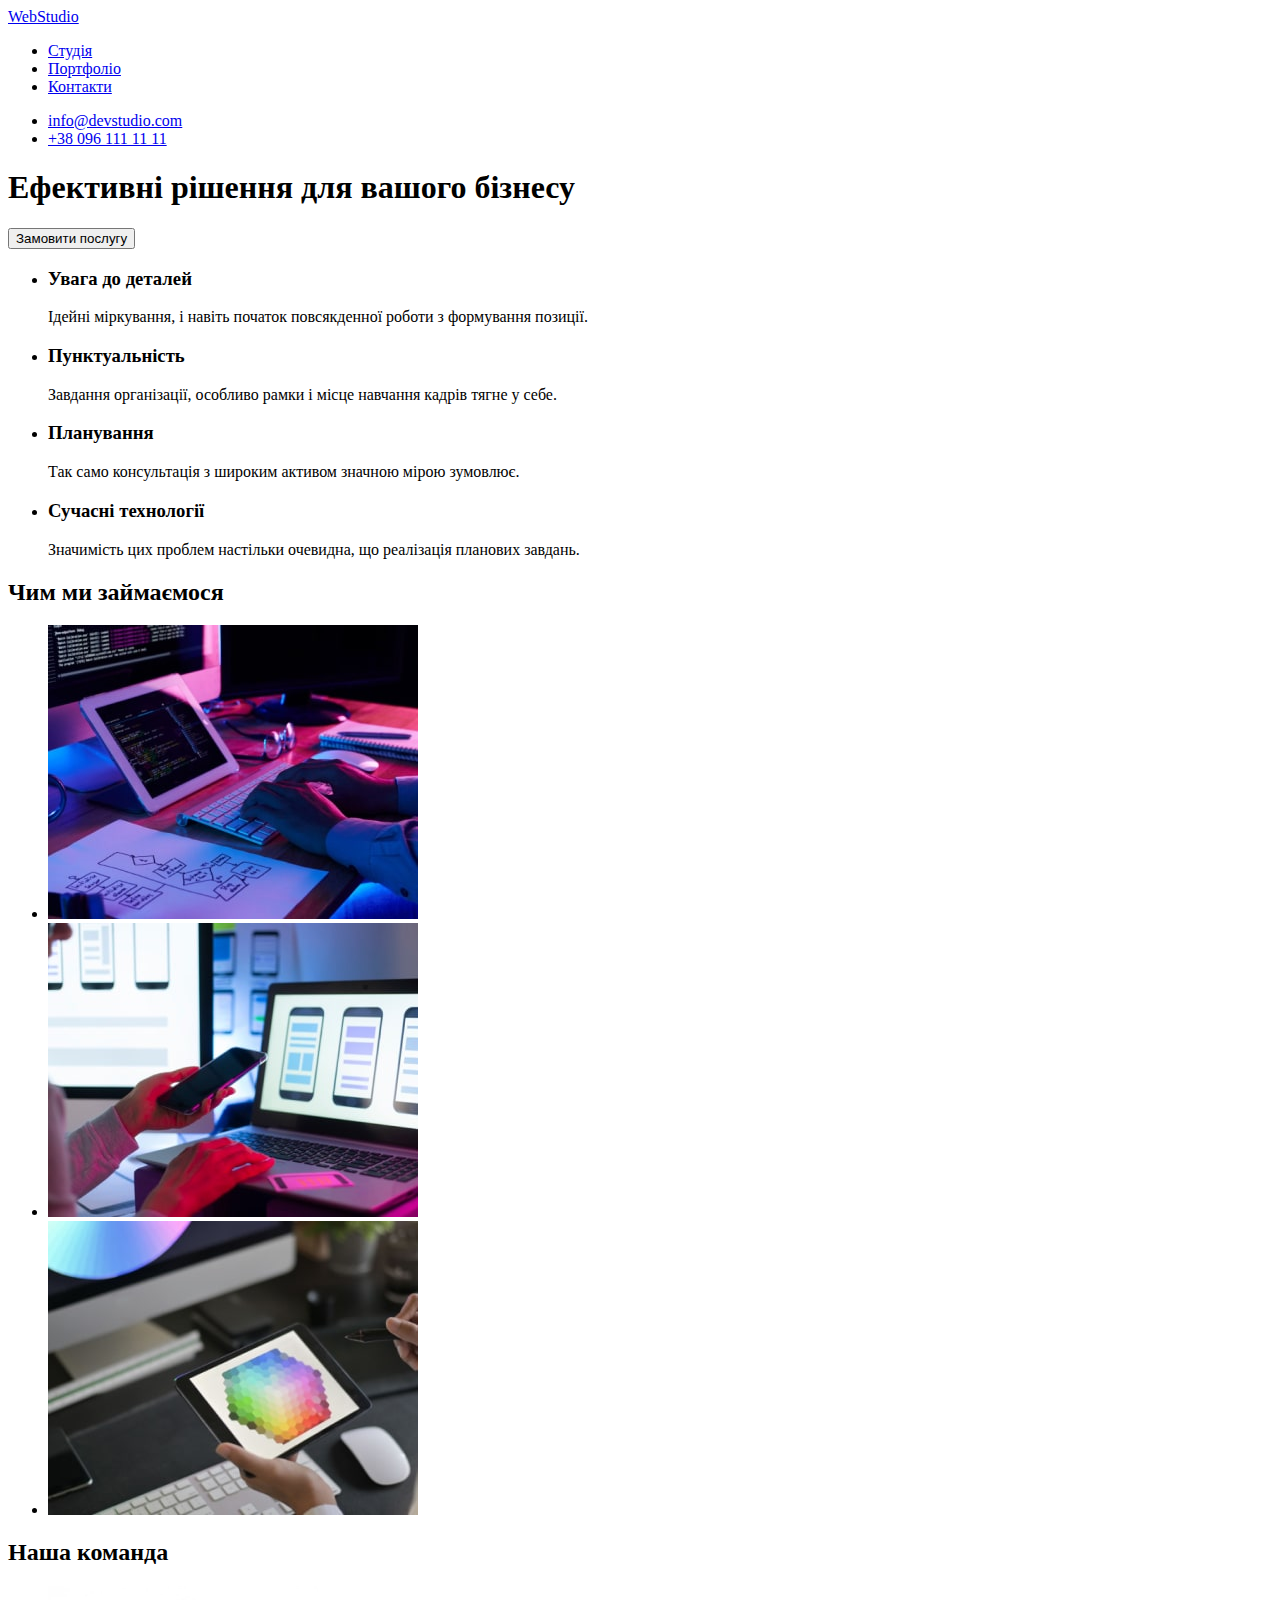
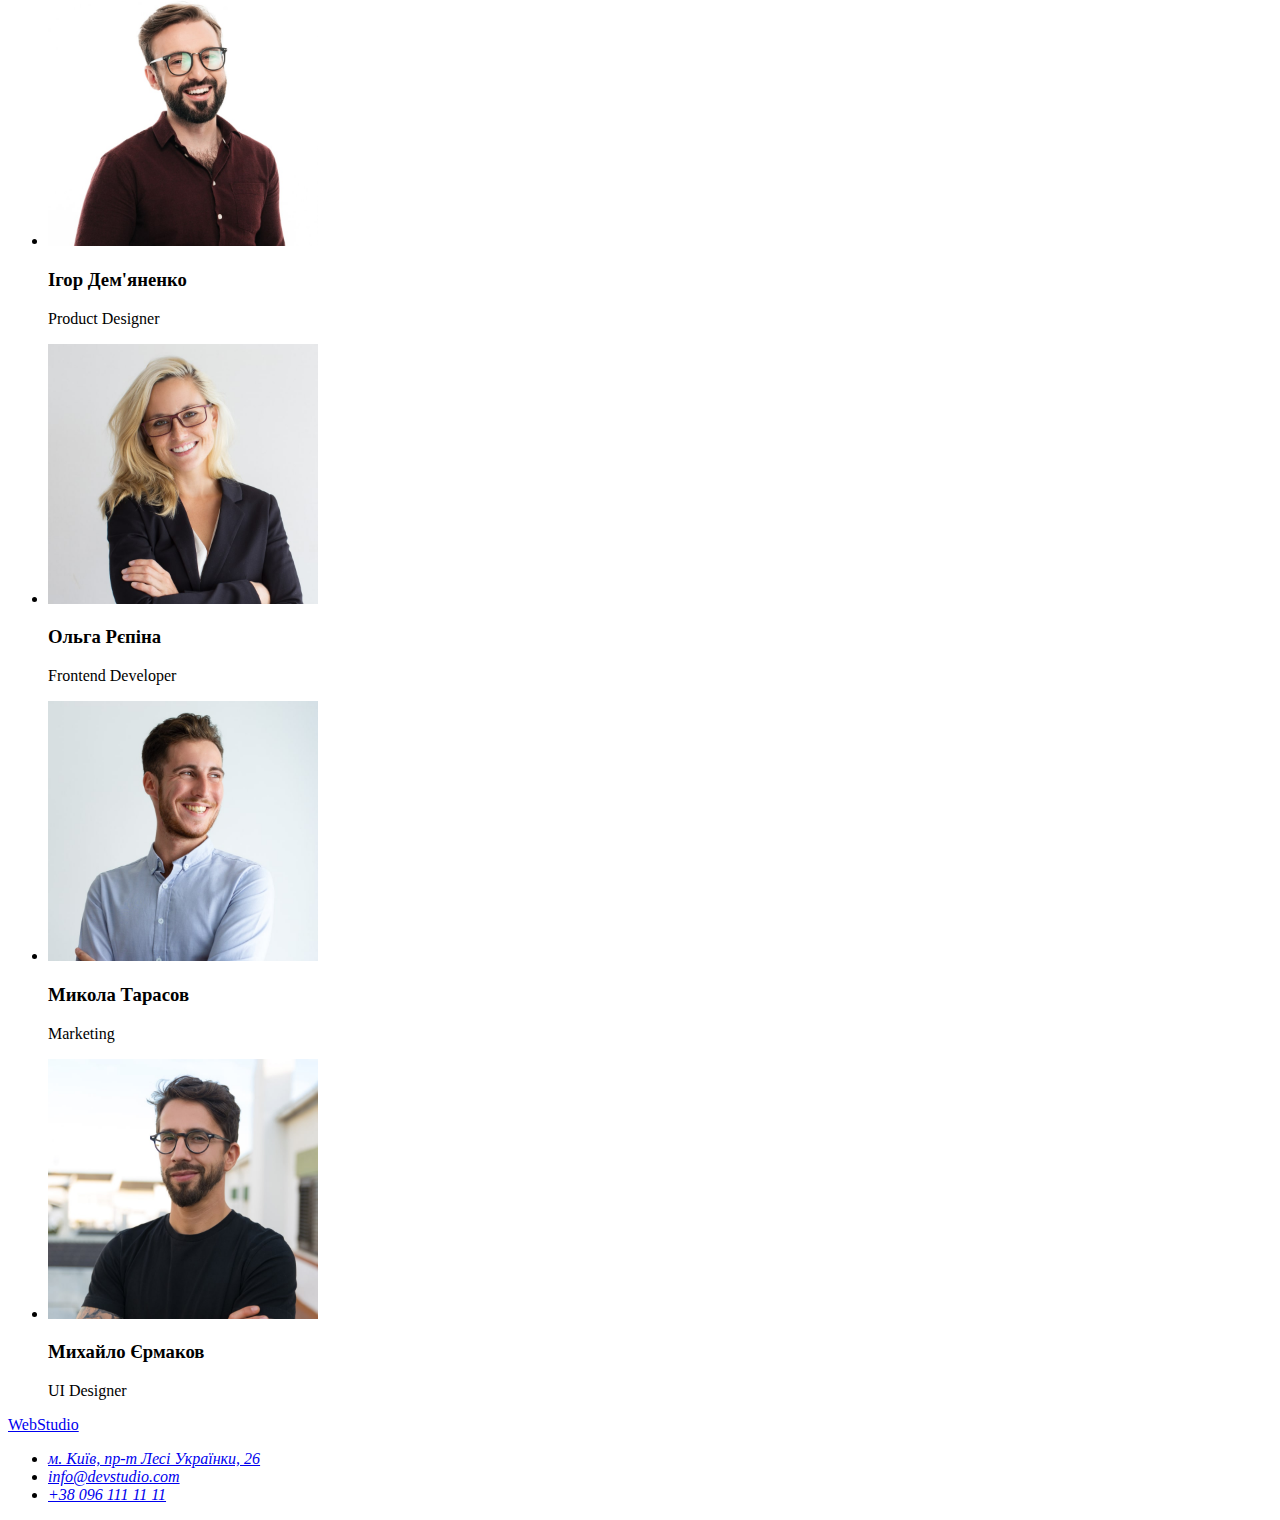
==== index.html @ e7c5059d "copy hmw #1" ====
<!DOCTYPE html>
<html lang="uk">
  <head>
    <meta charset="UTF-8" />
    <meta http-equiv="X-UA-Compatible" content="IE=edge" />
    <meta name="viewport" content="width=device-width, initial-scale=1.0" />
    <title>&#127760;WebStudio</title>
  </head>
  <body>
    <header>
      <nav>
        <a href="./index.html">WebStudio</a>
        <ul>
          <li><a href="./index.html">Студія</a></li>
          <li><a href="#">Портфоліо</a></li>
          <li><a href="#">Контакти</a></li>
        </ul>
      </nav>
      <ul>
        <li>
          <a href="malito:info@devstudio.com">info@devstudio.com</a>
        </li>
        <li>
          <a href="tel:+380961111111">+38 096 111 11 11</a>
        </li>
      </ul>
    </header>
    <main>
      <section>
        <h1>Ефективні рішення для вашого бізнесу</h1>
        <button type="button">Замовити послугу</button>
      </section>
      <section>
        <h2 hidden>Переваги</h2>
        <ul>
          <li>
            <h3>Увага до деталей</h3>
            <p>
              Ідейні міркування, і навіть початок повсякденної роботи з
              формування позиції.
            </p>
          </li>
          <li>
            <h3>Пунктуальність</h3>
            <p>
              Завдання організації, особливо рамки і місце навчання кадрів тягне
              у себе.
            </p>
          </li>
          <li>
            <h3>Планування</h3>
            <p>
              Так само консультація з широким активом значною мірою зумовлює.
            </p>
          </li>
          <li>
            <h3>Сучасні технології</h3>
            <p>
              Значимість цих проблем настільки очевидна, що реалізація планових
              завдань.
            </p>
          </li>
        </ul>
      </section>
      <section>
        <h2>Чим ми займаємося</h2>
        <ul>
          <li>
            <img
              src="./images/web-about-1-min.jpg"
              alt="програмує"
              width="370"
              height="294"
            />
          </li>
          <li>
            <img
              src="./images/web-about-2-min.jpg"
              alt="мобільний додаток"
              width="370"
              height="294"
            />
          </li>
          <li>
            <img
              src="./images/web-about-3-min.jpg"
              alt="графіка"
              width="370"
              height="294"
            />
          </li>
        </ul>
      </section>
      <section>
        <h2>Наша команда</h2>
        <ul>
          <li>
            <img
              src="./images/developer-1-min.jpg"
              alt="продукт дизайнер"
              width="270"
              height="260"
            />
            <h3>Ігор Дем'яненко</h3>
            <p lang="en">Product Designer</p>
          </li>
          <li>
            <img
              src="./images/developer-2-min.jpg"
              alt="фронтенд розробник"
              width="270"
              height="260"
            />
            <h3>Ольга Рєпіна</h3>
            <p lang="en">Frontend Developer</p>
          </li>
          <li>
            <img
              src="./images/developer-3-min.jpg"
              alt="маркетолог"
              width="270"
              height="260"
            />
            <h3>Микола Тарасов</h3>
            <p lang="en">Marketing</p>
          </li>
          <li>
            <img
              src="./images/developer-4-min.jpg"
              alt="веб дизайнер"
              width="270"
              height="260"
            />
            <h3>Михайло Єрмаков</h3>
            <p lang="en">UI Designer</p>
          </li>
        </ul>
      </section>
    </main>
    <footer>
      <a href="./index.html">WebStudio</a>
      <address>
        <ul>
          <li>
            <a
              href="https://goo.gl/maps/1rtwzUmeMSf6ApTMA"
              target="_blank"
              rel="noopener noreferre nofollow"
              >м. Київ, пр-т Лесі Українки, 26</a
            >
          </li>
          <li>
            <a href="malito:info@devstudio.com">info@devstudio.com</a>
          </li>
          <li>
            <a href="tel:+380961111111">+38 096 111 11 11</a>
          </li>
        </ul>
      </address>
    </footer>
  </body>
</html>
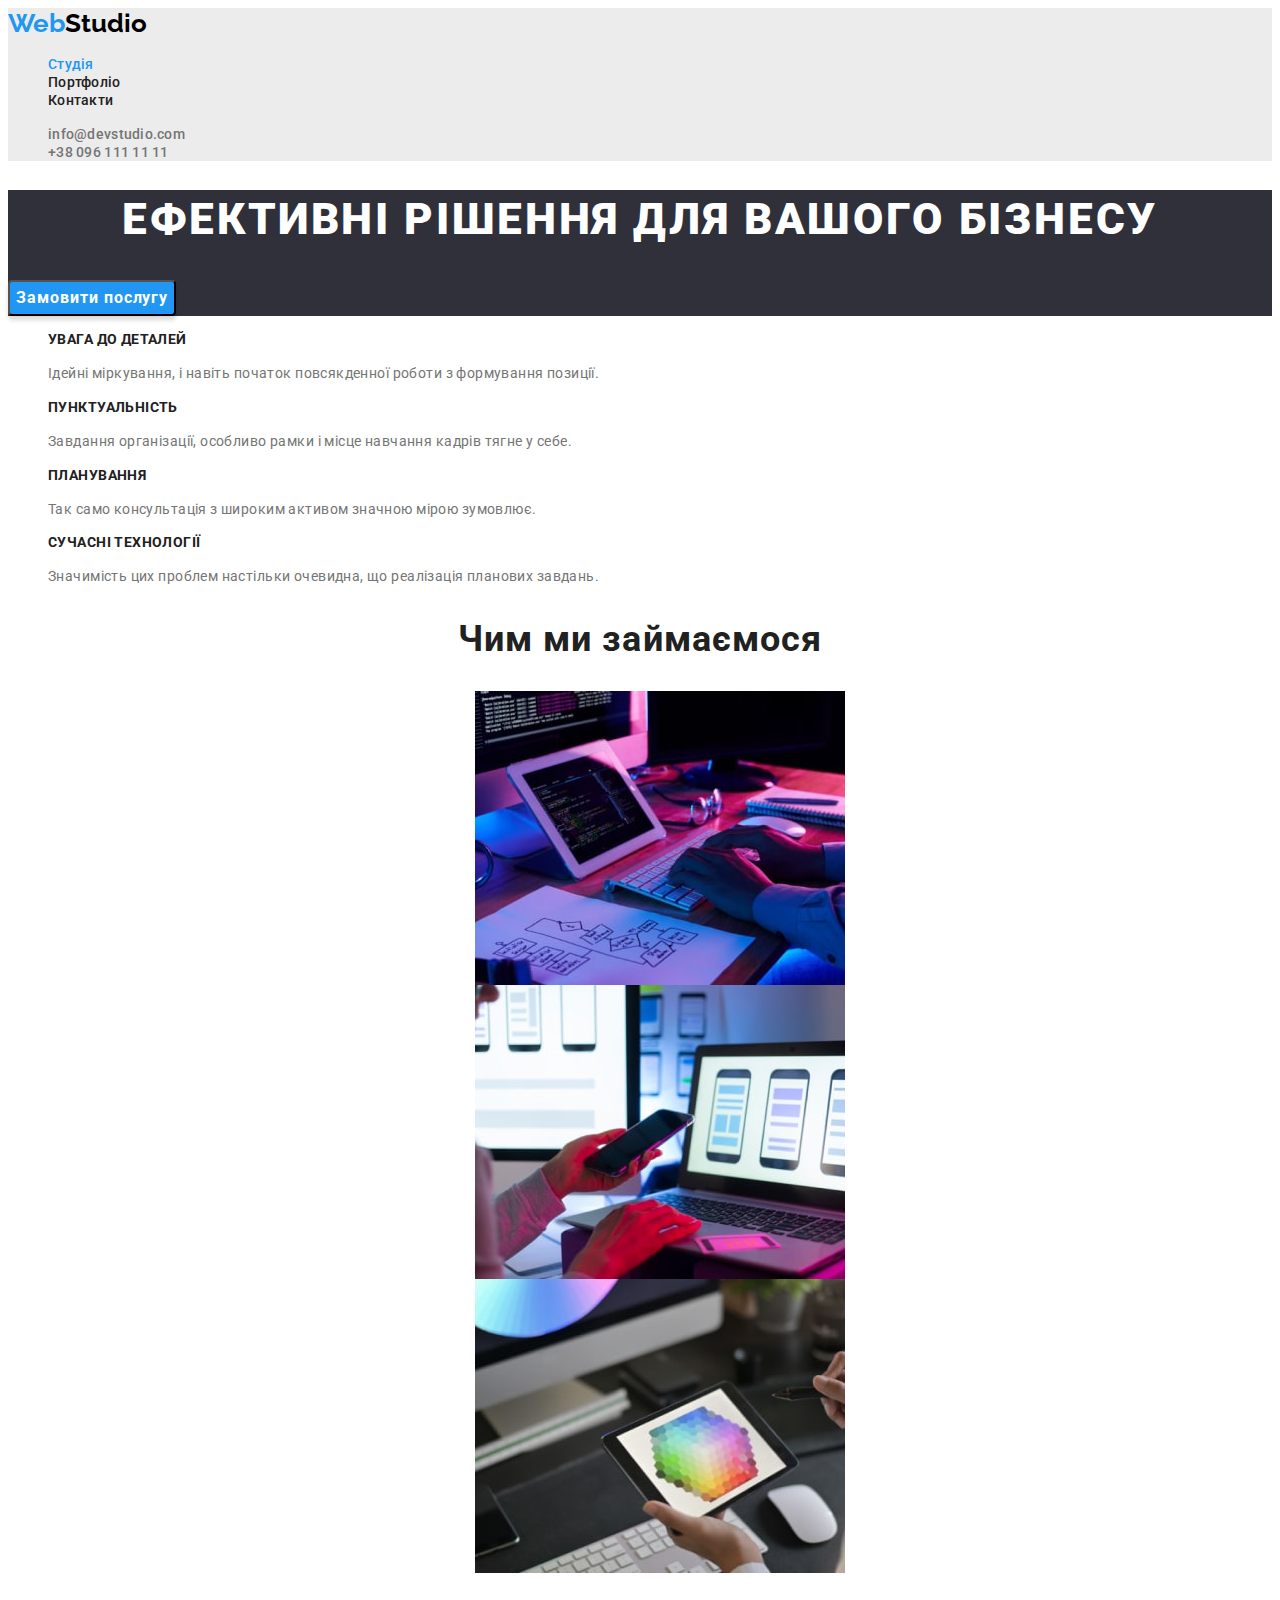
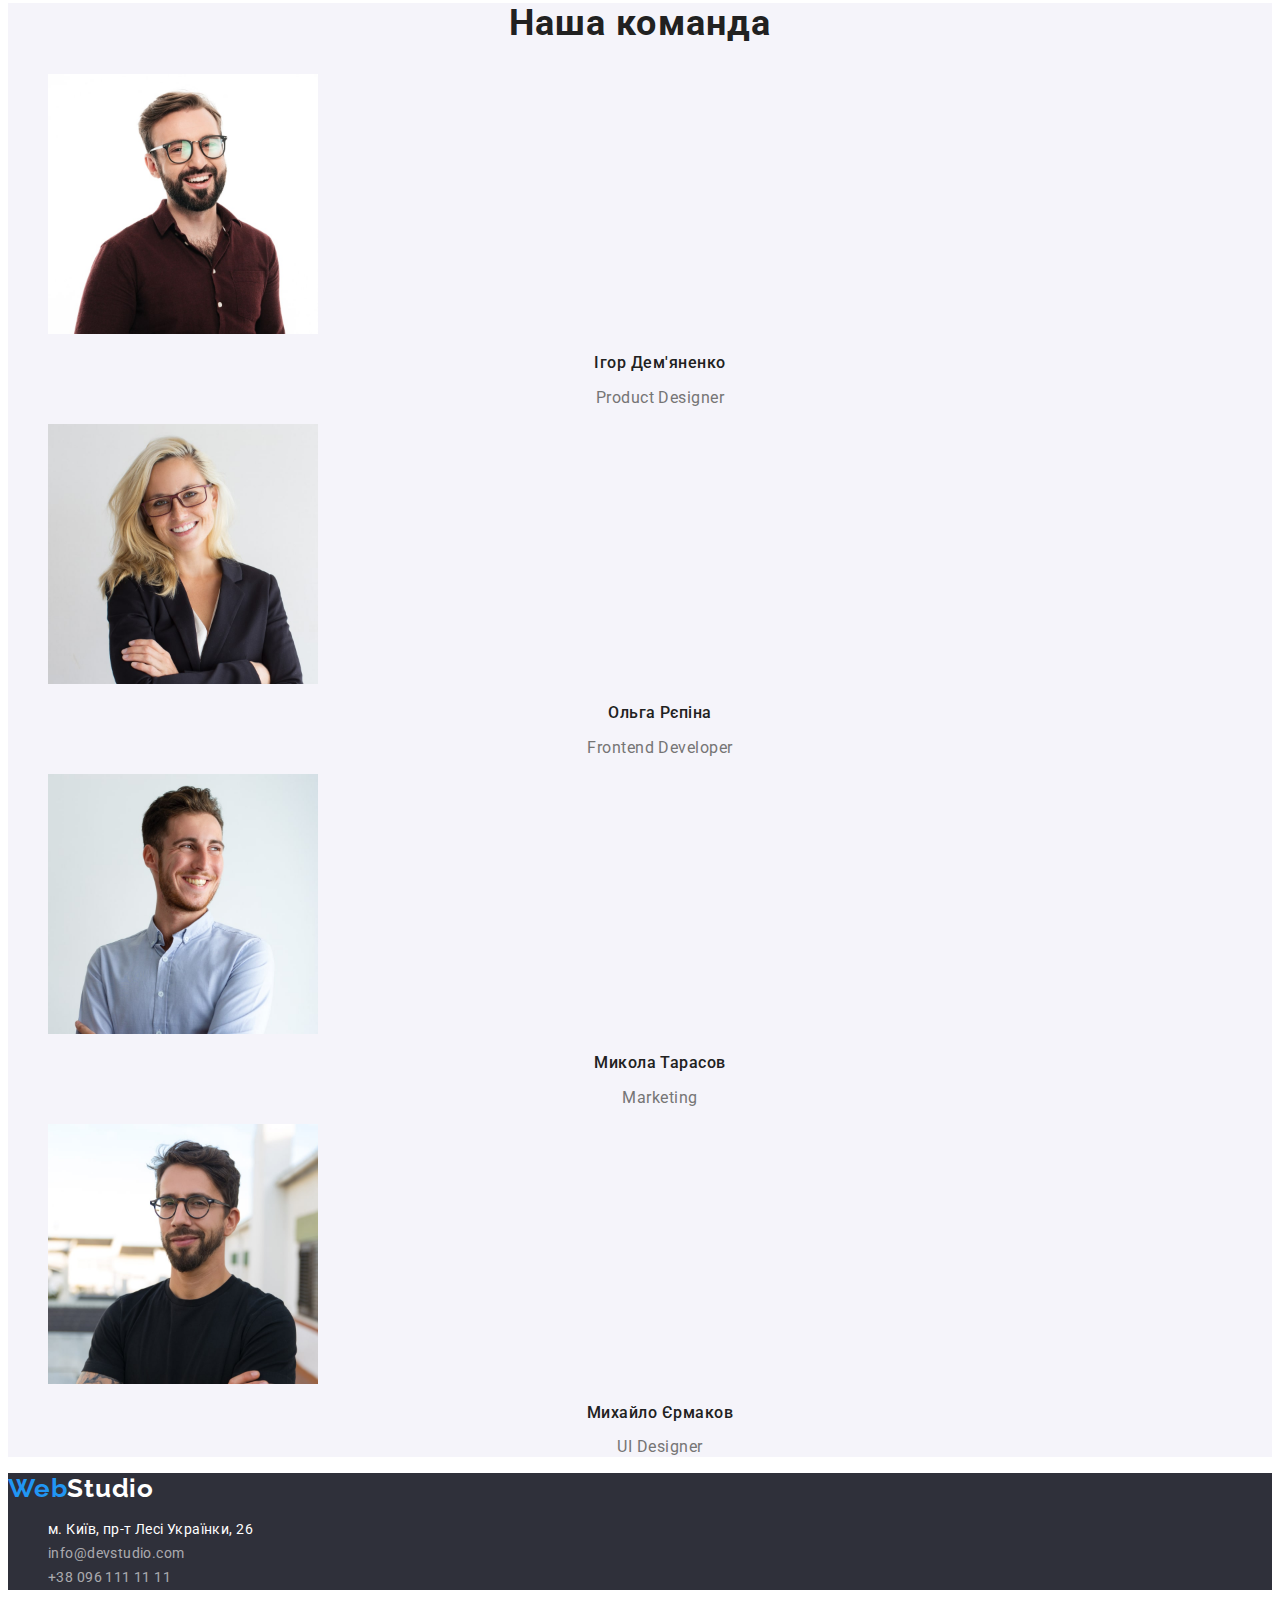
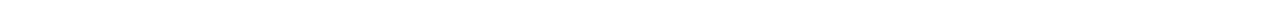
==== commit 85b23bae: "add css + portfolio" ====
--- a/index.html
+++ b/index.html
@@ -5,68 +5,90 @@
     <meta http-equiv="X-UA-Compatible" content="IE=edge" />
     <meta name="viewport" content="width=device-width, initial-scale=1.0" />
     <title>&#127760;WebStudio</title>
+    <link rel="preconnect" href="https://fonts.googleapis.com" />
+    <link rel="preconnect" href="https://fonts.gstatic.com" crossorigin />
+    <link
+      href="https://fonts.googleapis.com/css2?family=Raleway:wght@700&family=Roboto:wght@400;500;700;900&display=swap"
+      rel="stylesheet"
+    />
+    <link rel="stylesheet" href="./css/styles.css" />
+    <!-- Шапка сайту -->
   </head>
-  <body>
-    <header>
-      <nav>
-        <a href="./index.html">WebStudio</a>
-        <ul>
-          <li><a href="./index.html">Студія</a></li>
-          <li><a href="#">Портфоліо</a></li>
-          <li><a href="#">Контакти</a></li>
+  <body class="site-body">
+    <header class="header">
+      <nav class="header-navigation">
+        <a href="./index.html" class="logo link">
+          <span class="logo-style">Web</span>Studio</a
+        >
+        <ul class="header-list list">
+          <li>
+            <a href="./index.html" class="header-item link current">Студія</a>
+          </li>
+          <li>
+            <a href="/portfolio.html" class="header-item link">Портфоліо</a>
+          </li>
+          <li><a href="#" class="header-item link">Контакти</a></li>
         </ul>
       </nav>
-      <ul>
+      <ul class="header-link list">
         <li>
-          <a href="malito:info@devstudio.com">info@devstudio.com</a>
+          <a href="malito:info@devstudio.com" class="header-contacts link"
+            >info@devstudio.com</a
+          >
         </li>
         <li>
-          <a href="tel:+380961111111">+38 096 111 11 11</a>
+          <a href="tel:+380961111111" class="header-contacts link"
+            >+38 096 111 11 11</a
+          >
         </li>
       </ul>
     </header>
     <main>
-      <section>
-        <h1>Ефективні рішення для вашого бізнесу</h1>
-        <button type="button">Замовити послугу</button>
+      <!-- Герой -->
+      <section class="hero">
+        <h1 class="hero-title">Ефективні рішення для вашого бізнесу</h1>
+        <button type="button" class="hero-btn">Замовити послугу</button>
       </section>
-      <section>
+      <!-- Переваги -->
+      <section class="advantages">
         <h2 hidden>Переваги</h2>
-        <ul>
+        <ul class="advantages-list list">
           <li>
-            <h3>Увага до деталей</h3>
-            <p>
+            <h3 class="advantages-item">Увага до деталей</h3>
+            <p class="advantages-text">
               Ідейні міркування, і навіть початок повсякденної роботи з
               формування позиції.
             </p>
           </li>
           <li>
-            <h3>Пунктуальність</h3>
-            <p>
+            <h3 class="advantages-item">Пунктуальність</h3>
+            <p class="advantages-text">
               Завдання організації, особливо рамки і місце навчання кадрів тягне
               у себе.
             </p>
           </li>
           <li>
-            <h3>Планування</h3>
-            <p>
+            <h3 class="advantages-item">Планування</h3>
+            <p class="advantages-text">
               Так само консультація з широким активом значною мірою зумовлює.
             </p>
           </li>
           <li>
-            <h3>Сучасні технології</h3>
-            <p>
+            <h3 class="advantages-item">Сучасні технології</h3>
+            <p class="advantages-text">
               Значимість цих проблем настільки очевидна, що реалізація планових
               завдань.
             </p>
           </li>
         </ul>
       </section>
-      <section>
-        <h2>Чим ми займаємося</h2>
-        <ul>
+      <!-- Чим ми займаємося -->
+      <section class="projects">
+        <h2 class="projects-title">Чим ми займаємося</h2>
+        <ul class="projects-list list">
           <li>
             <img
+              class="projects-picture"
               src="./images/web-about-1-min.jpg"
               alt="програмує"
               width="370"
@@ -75,6 +97,7 @@
           </li>
           <li>
             <img
+              class="projects-picture"
               src="./images/web-about-2-min.jpg"
               alt="мобільний додаток"
               width="370"
@@ -83,6 +106,7 @@
           </li>
           <li>
             <img
+              class="projects-picture"
               src="./images/web-about-3-min.jpg"
               alt="графіка"
               width="370"
@@ -91,69 +115,82 @@
           </li>
         </ul>
       </section>
-      <section>
-        <h2>Наша команда</h2>
-        <ul>
+      <!-- Наша команда -->
+      <section class="command">
+        <h2 class="command-title">Наша команда</h2>
+        <ul class="command-list list">
           <li>
             <img
+              class="command-picture"
               src="./images/developer-1-min.jpg"
               alt="продукт дизайнер"
               width="270"
               height="260"
             />
-            <h3>Ігор Дем'яненко</h3>
-            <p lang="en">Product Designer</p>
+            <h3 class="command-people">Ігор Дем'яненко</h3>
+            <p lang="en" class="command-position">Product Designer</p>
           </li>
           <li>
             <img
+              class="command-picture"
               src="./images/developer-2-min.jpg"
               alt="фронтенд розробник"
               width="270"
               height="260"
             />
-            <h3>Ольга Рєпіна</h3>
-            <p lang="en">Frontend Developer</p>
+            <h3 class="command-people">Ольга Рєпіна</h3>
+            <p lang="en" class="command-position">Frontend Developer</p>
           </li>
           <li>
             <img
+              class="command-picture"
               src="./images/developer-3-min.jpg"
               alt="маркетолог"
               width="270"
               height="260"
             />
-            <h3>Микола Тарасов</h3>
-            <p lang="en">Marketing</p>
+            <h3 class="command-people">Микола Тарасов</h3>
+            <p lang="en" class="command-position">Marketing</p>
           </li>
           <li>
             <img
+              class="command-picture"
               src="./images/developer-4-min.jpg"
               alt="веб дизайнер"
               width="270"
               height="260"
             />
-            <h3>Михайло Єрмаков</h3>
-            <p lang="en">UI Designer</p>
+            <h3 class="command-people">Михайло Єрмаков</h3>
+            <p lang="en" class="command-position">UI Designer</p>
           </li>
         </ul>
       </section>
     </main>
-    <footer>
-      <a href="./index.html">WebStudio</a>
-      <address>
-        <ul>
+    <!-- Підвал сайту -->
+    <footer class="basement">
+      <a href="./index.html" class="basement-logo link">
+        <span class="logo-style">Web</span>Studio</a
+      >
+      <address class="basement-link">
+        <ul class="basement-list list">
           <li>
             <a
               href="https://goo.gl/maps/1rtwzUmeMSf6ApTMA"
+              class="link-google link"
               target="_blank"
               rel="noopener noreferre nofollow"
               >м. Київ, пр-т Лесі Українки, 26</a
             >
           </li>
           <li>
-            <a href="malito:info@devstudio.com">info@devstudio.com</a>
+            <a href="malito:info@devstudio.com" class="basement-malito link"
+              >info@devstudio.com</a
+            >
           </li>
           <li>
-            <a href="tel:+380961111111">+38 096 111 11 11</a>
+            <a href="tel:+380961111111" class="basement-tel link"
+              >+38 096 111 11 11</a
+            >
           </li>
         </ul>
       </address>
--- a/css/styles.css
+++ b/css/styles.css
@@ -0,0 +1,227 @@
+body {
+  font-family: "Roboto" sans-serif;
+}
+
+/* Шапка сайту */
+
+.list {
+  list-style: none;
+}
+
+.link {
+  text-decoration: none;
+}
+
+.header {
+  background-color: #ececec;
+}
+
+.header {
+  background-color: #ececec;
+}
+
+.logo {
+  font-family: "Raleway";
+  font-weight: 700;
+  font-size: 26px;
+  line-height: 1.19;
+  color: #000000;
+}
+
+.logo-style {
+  color: #2196f3;
+}
+
+.header-item {
+  font-family: "Roboto";
+  font-weight: 500;
+  font-size: 14px;
+  line-height: 1.14;
+  letter-spacing: 0.02em;
+  color: #212121;
+}
+
+.header-list .header-item:hover {
+  color: #2196f3;
+}
+
+.header-list .header-item:focus {
+  color: #2196f3;
+}
+
+.header-list .header-item.current {
+  color: #2196f3;
+}
+
+.header-contacts {
+  font-family: "Roboto";
+  font-weight: 500;
+  font-size: 14px;
+  line-height: 1.14;
+  letter-spacing: 0.02em;
+  color: #757575;
+}
+
+.header-link .header-contacts:hover {
+  color: #2196f3;
+}
+
+.header-link .header-contacts:focus {
+  color: #2196f3;
+}
+
+/* Герой */
+
+.hero {
+  background-color: #2f303a;
+}
+.hero-title {
+  font-family: "Roboto";
+  font-weight: 900;
+  font-size: 44px;
+  line-height: 1.36;
+  text-align: center;
+  letter-spacing: 0.06em;
+  text-transform: uppercase;
+  color: #ffffff;
+}
+.hero-btn {
+  background: #2196f3;
+  box-shadow: 0px 4px 4px rgba(0, 0, 0, 0.15);
+  border-radius: 4px;
+  font-family: "Roboto";
+  font-weight: 700;
+  font-size: 16px;
+  line-height: 1.88;
+  display: flex;
+  align-items: center;
+  text-align: center;
+  letter-spacing: 0.06em;
+  color: #ffffff;
+}
+
+/* Переваги */
+
+.advantages-item {
+  font-family: "Roboto";
+  font-weight: 700;
+  font-size: 14px;
+  line-height: 1.14;
+  letter-spacing: 0.03em;
+  text-transform: uppercase;
+  color: #212121;
+}
+.advantages-text {
+  font-family: "Roboto";
+  font-weight: 400;
+  font-size: 14px;
+  line-height: 1.71;
+  /* or 171% */
+  letter-spacing: 0.03em;
+  color: #757575;
+}
+
+/* Чим займається компанія */
+
+.projects-title {
+  font-family: "Roboto";
+  font-weight: 700;
+  font-size: 36px;
+  line-height: 1.16;
+  text-align: center;
+  letter-spacing: 0.03em;
+  color: #212121;
+}
+
+/* Наша команда */
+
+.command {
+  background-color: #f5f4fa;
+}
+
+.command-title {
+  font-family: "Roboto";
+  font-weight: 700;
+  font-size: 36px;
+  line-height: 1.16;
+  text-align: center;
+  letter-spacing: 0.03em;
+  color: #212121;
+}
+
+.command-people {
+  font-family: "Roboto";
+  font-weight: 500;
+  font-size: 16px;
+  line-height: 1.18;
+  text-align: center;
+  letter-spacing: 0.03em;
+  color: #212121;
+}
+
+.command-position {
+  font-family: "Roboto";
+  font-weight: 400;
+  font-size: 16px;
+  line-height: 1.18;
+  text-align: center;
+  letter-spacing: 0.03em;
+  color: #757575;
+}
+
+/* Підвал */
+.basement {
+  background-color: #2f303a;
+}
+
+.basement-logo {
+  font-family: "Raleway";
+  font-weight: 700;
+  font-size: 26px;
+  line-height: 1.19;
+  letter-spacing: 0.03em;
+  color: #ffffff;
+}
+
+.basement-list {
+  font-family: "Roboto";
+  font-style: normal;
+  font-weight: 400;
+  font-size: 14px;
+  line-height: 1.71;
+  letter-spacing: 0.03em;
+}
+
+.link-google {
+  color: #ffffff;
+}
+
+.basement-malito,
+.basement-tel {
+  color: rgba(255, 255, 255, 0.6);
+}
+
+/* Portfolio.html */
+
+.visually-hidden {
+  position: absolute;
+  white-space: nowrap;
+  width: 1px;
+  height: 1px;
+  overflow: hidden;
+  border: 0;
+  padding: 0;
+  clip: rect(0 0 0 0);
+  clip-path: inset(50%);
+  margin: -1px;
+}
+
+.projects-list {
+  font-family: "Roboto";
+  font-weight: 500;
+  font-size: 16px;
+  line-height: 1.62px;
+  text-align: center;
+  letter-spacing: 0.03em;
+  color: #212121;
+}
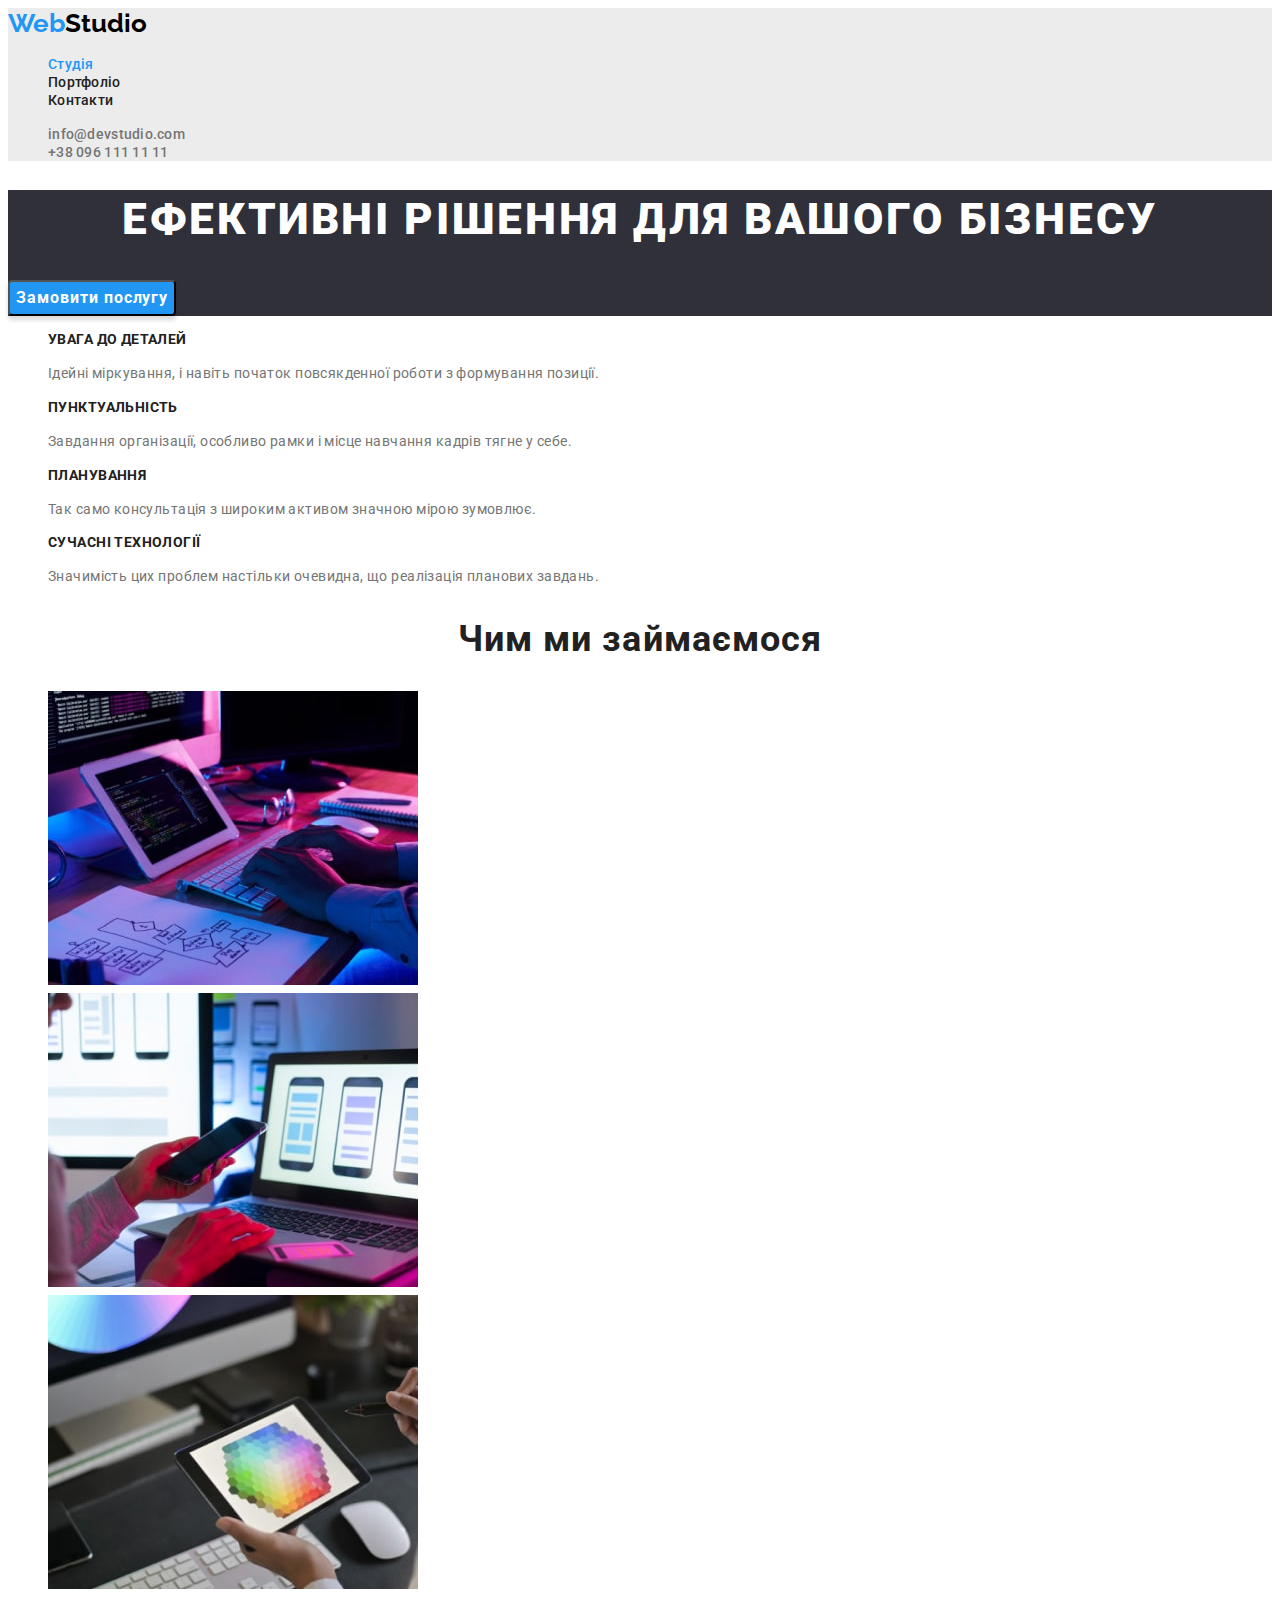
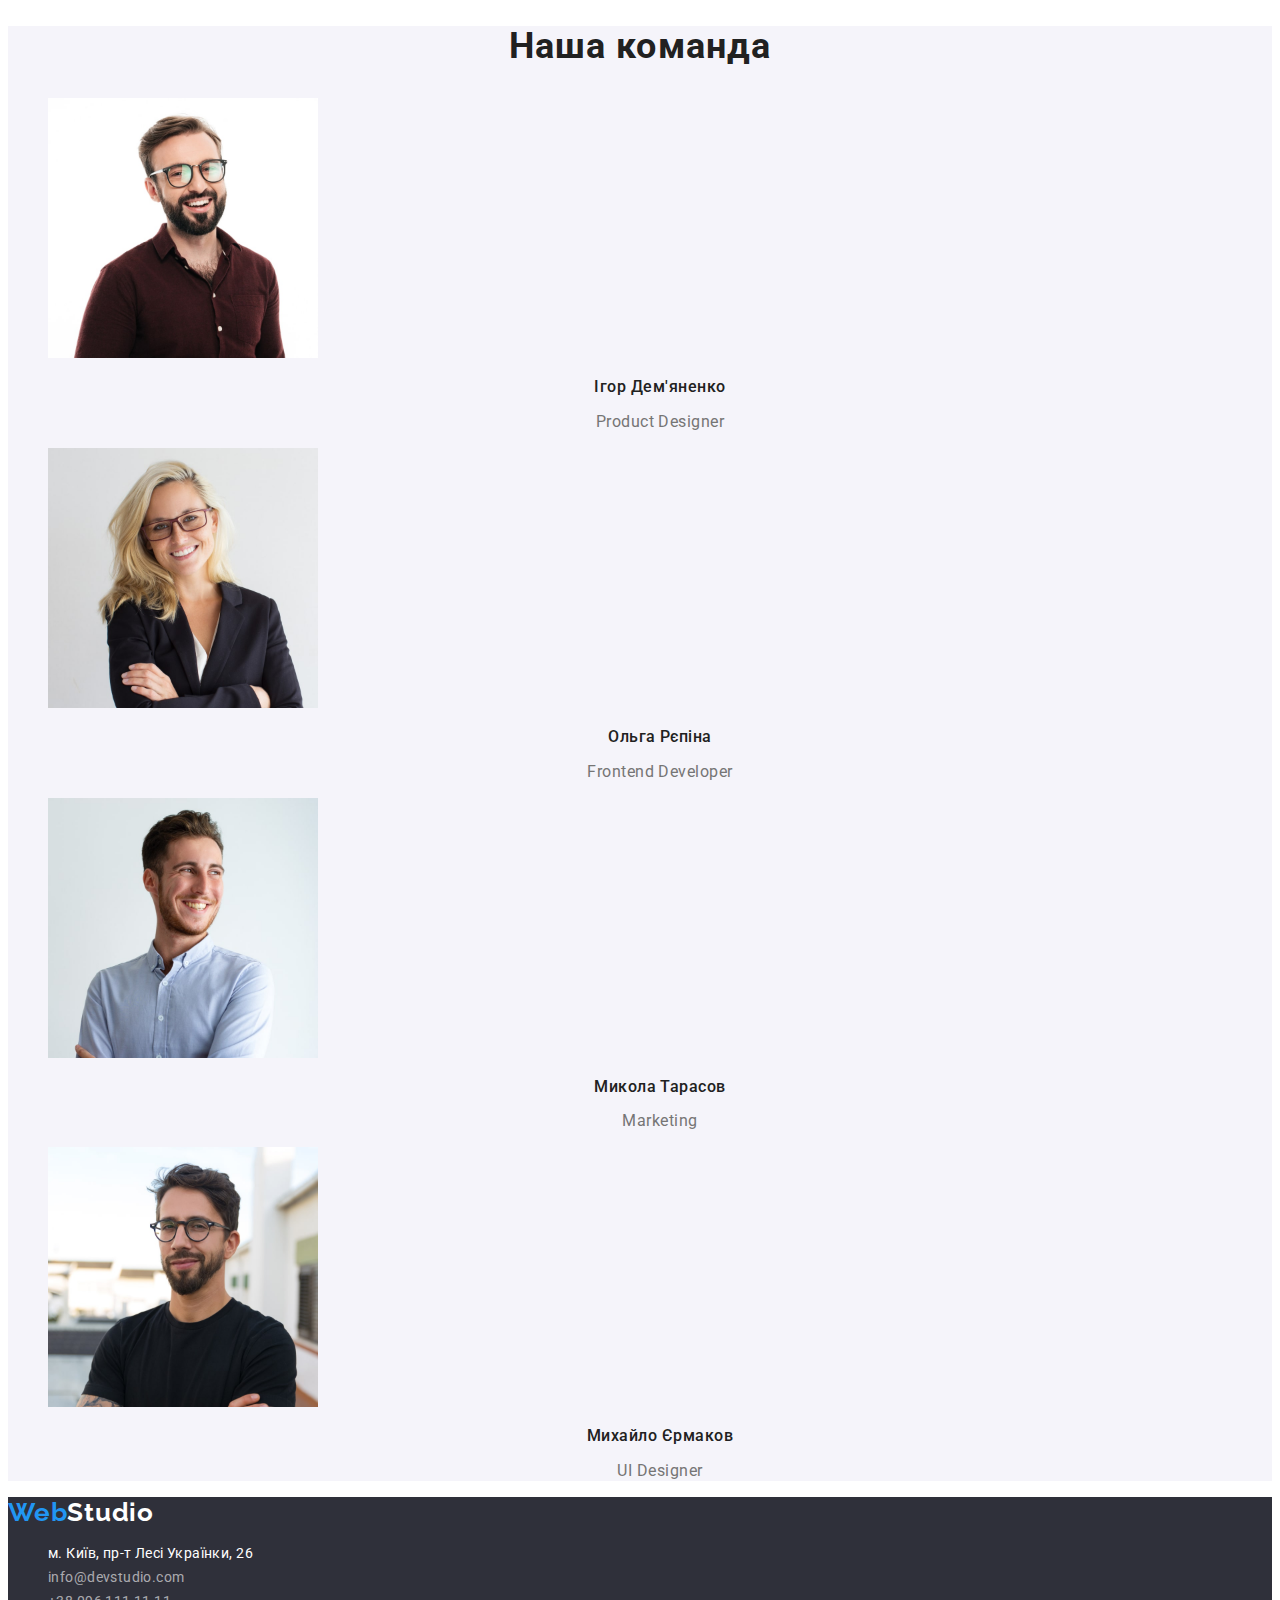
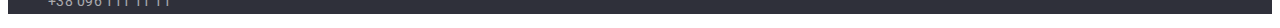
==== commit 76af5849: "add portfolio" ====
--- a/index.html
+++ b/index.html
@@ -25,7 +25,7 @@
             <a href="./index.html" class="header-item link current">Студія</a>
           </li>
           <li>
-            <a href="/portfolio.html" class="header-item link">Портфоліо</a>
+            <a href="./portfolio.html" class="header-item link">Портфоліо</a>
           </li>
           <li><a href="#" class="header-item link">Контакти</a></li>
         </ul>
--- a/css/styles.css
+++ b/css/styles.css
@@ -220,8 +220,38 @@
   font-family: "Roboto";
   font-weight: 500;
   font-size: 16px;
-  line-height: 1.62px;
-  text-align: center;
-  letter-spacing: 0.03em;
-  color: #212121;
-}
+  line-height: 1.62;
+  letter-spacing: 0.03em;
+  color: #212121;
+}
+.btn-projects {
+  background-color: #f5f4fa;
+}
+
+.btn-projects:hover {
+  background-color: #2196f3;
+  color: #ffffff;
+}
+
+.team-title {
+  font-family: "Roboto";
+  font-weight: 700;
+  font-size: 18px;
+  line-height: 2;
+  letter-spacing: 0.06em;
+  color: #212121;
+}
+
+.team-image {
+  background-color: #ffffff;
+}
+
+.team-category {
+  font-family: "Roboto";
+  font-style: normal;
+  font-weight: 400;
+  font-size: 16px;
+  line-height: 1.88px;
+  letter-spacing: 0.03em;
+  color: #757575;
+}
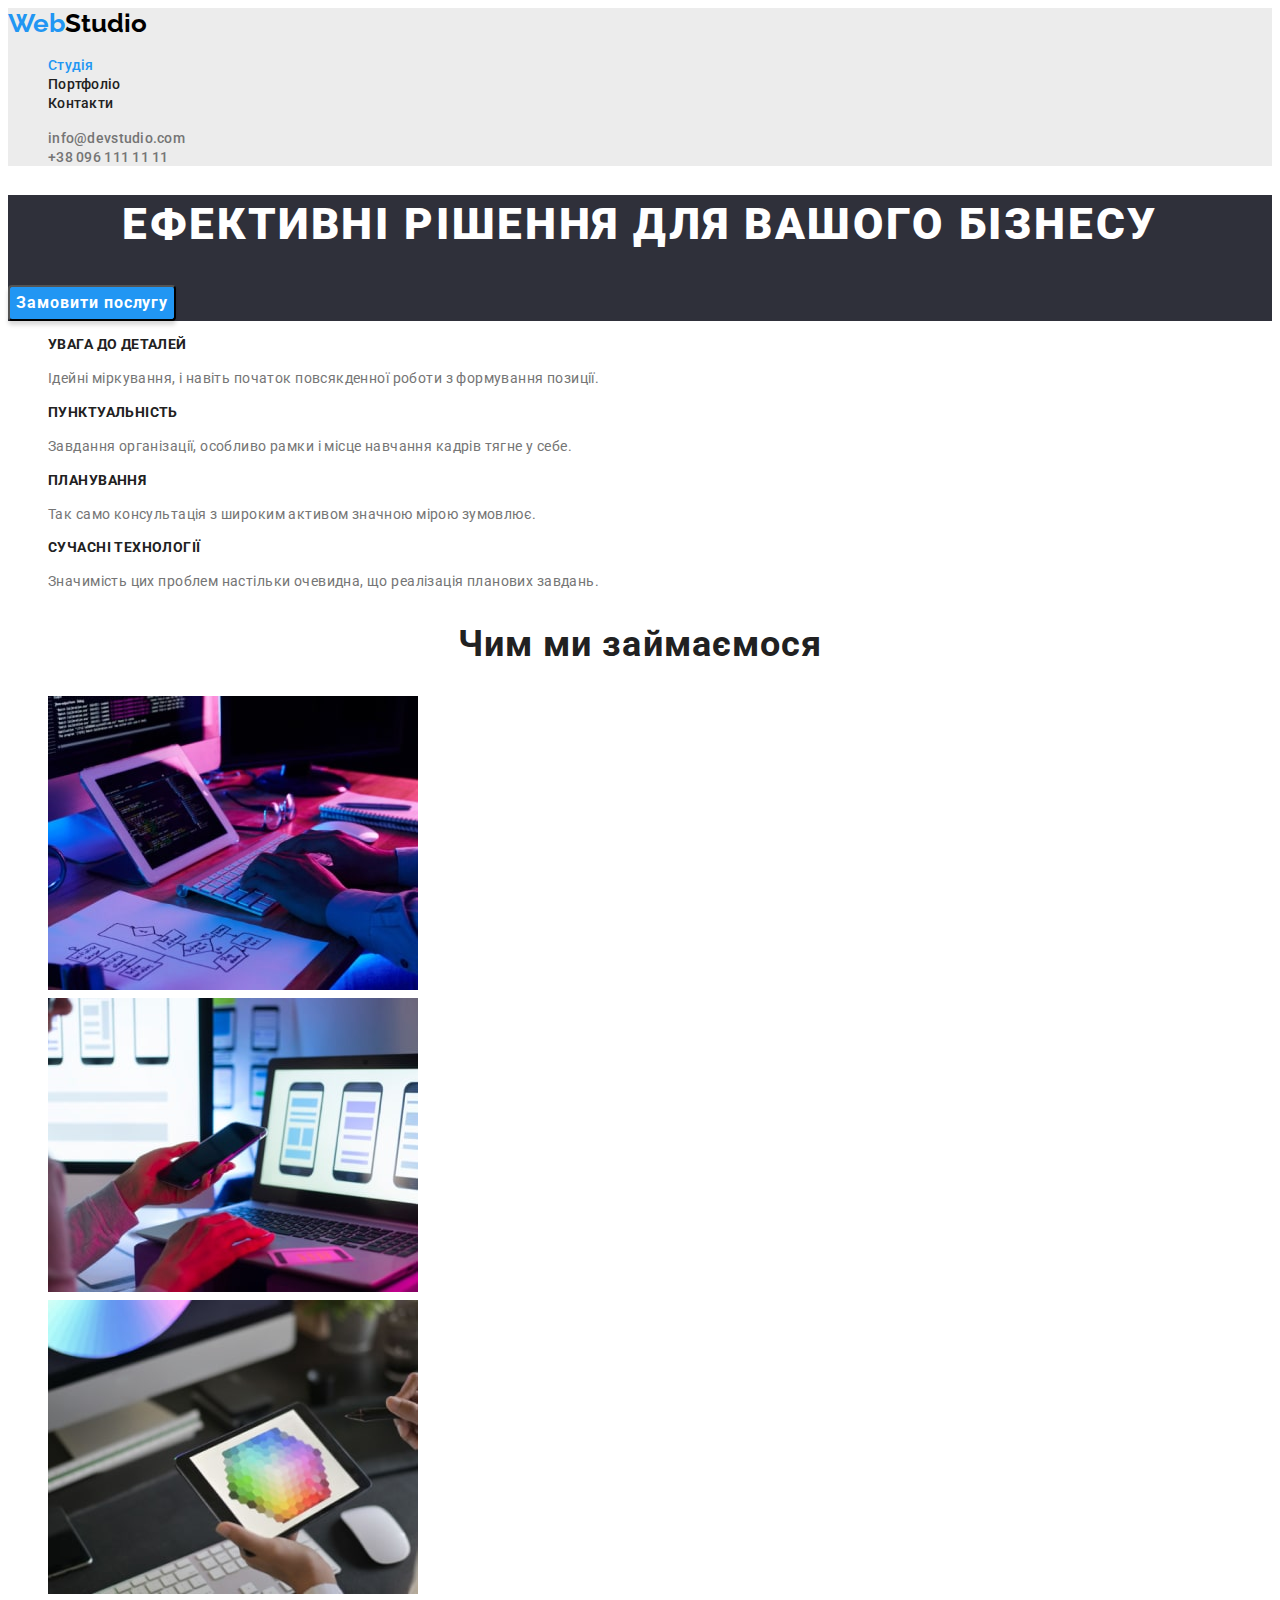
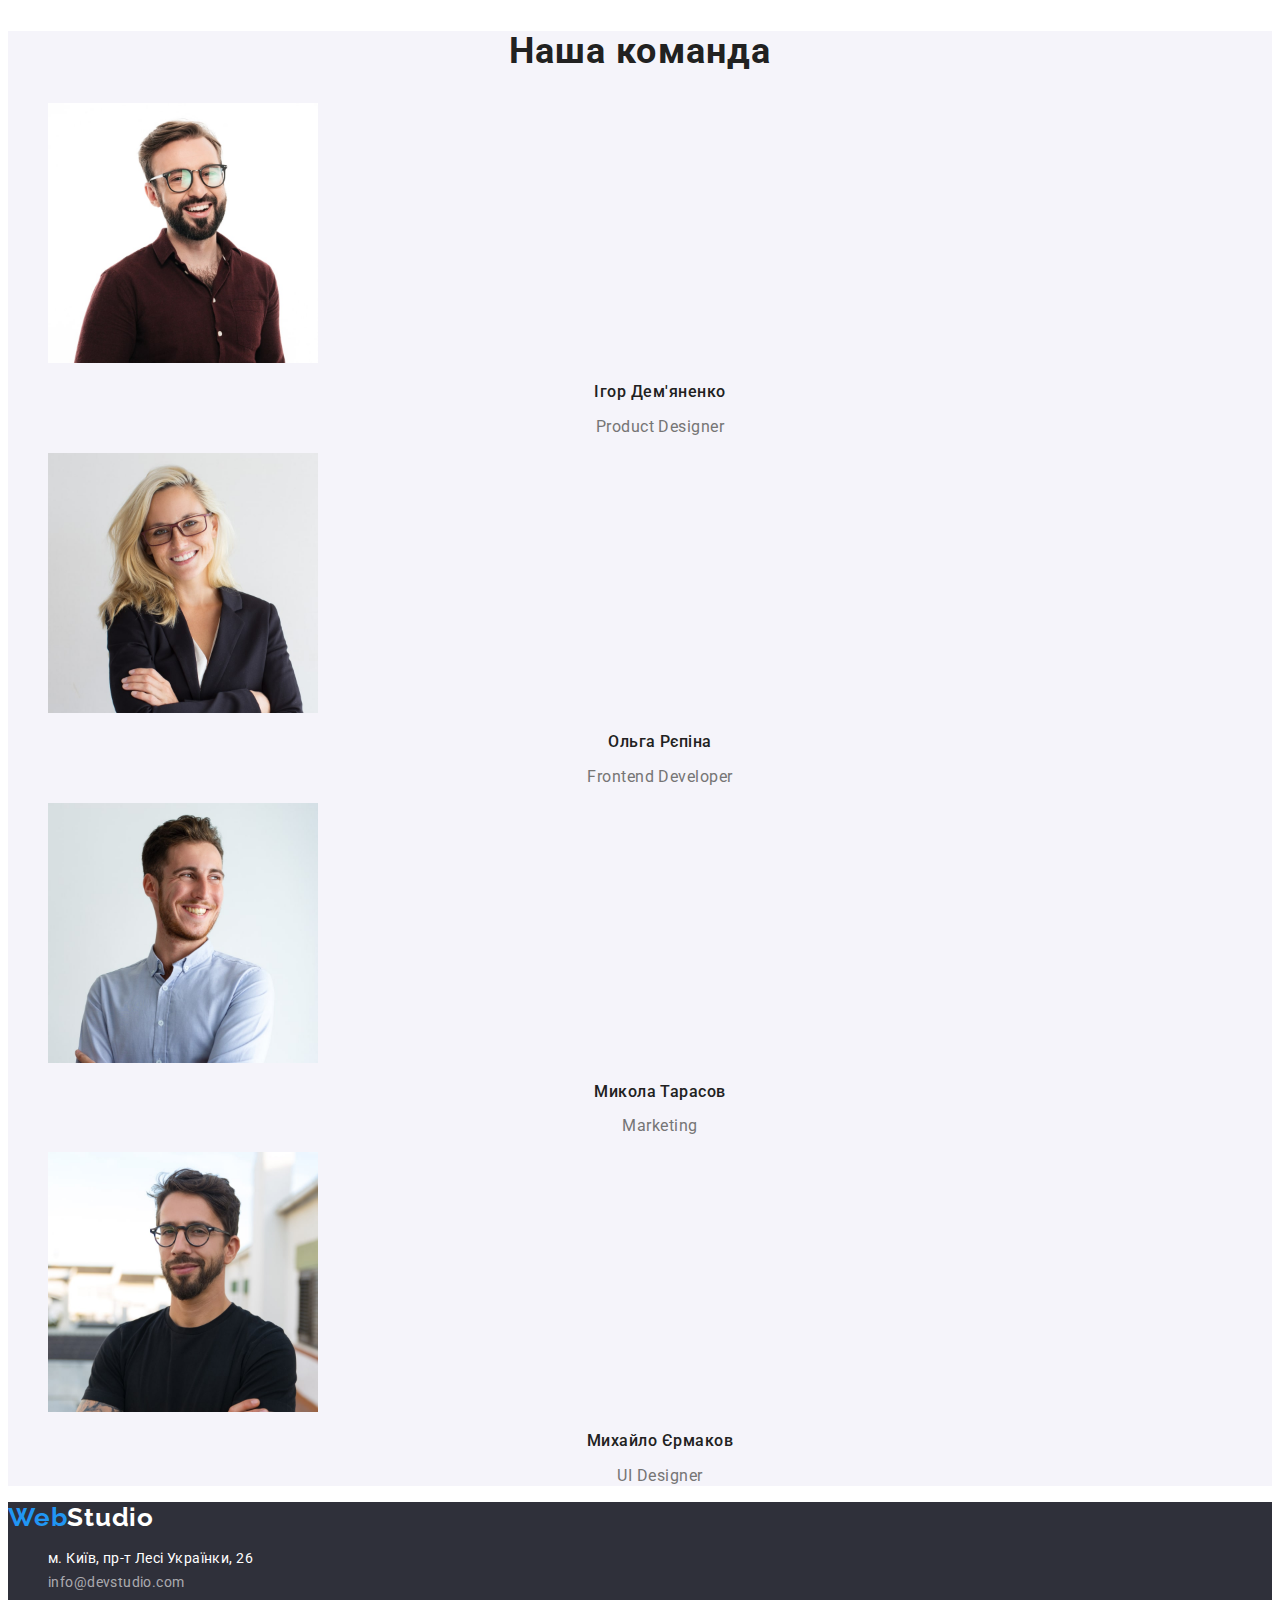
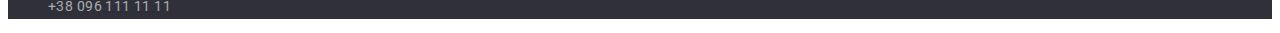
==== commit 895c19fb: "edit hmw #2" ====
--- a/index.html
+++ b/index.html
@@ -17,27 +17,35 @@
   <body class="site-body">
     <header class="header">
       <nav class="header-navigation">
-        <a href="./index.html" class="logo link">
-          <span class="logo-style">Web</span>Studio</a
+        <a href="./index.html" class="logo link section-logo">
+          <span class="logo-style section-logo">Web</span>Studio</a
         >
         <ul class="header-list list">
           <li>
-            <a href="./index.html" class="header-item link current">Студія</a>
-          </li>
-          <li>
-            <a href="./portfolio.html" class="header-item link">Портфоліо</a>
-          </li>
-          <li><a href="#" class="header-item link">Контакти</a></li>
+            <a href="./index.html" class="header-item link current section-link"
+              >Студія</a
+            >
+          </li>
+          <li>
+            <a href="./portfolio.html" class="header-item link section-link"
+              >Портфоліо</a
+            >
+          </li>
+          <li>
+            <a href="#" class="header-item link section-link">Контакти</a>
+          </li>
         </ul>
       </nav>
       <ul class="header-link list">
         <li>
-          <a href="malito:info@devstudio.com" class="header-contacts link"
+          <a
+            href="malito:info@devstudio.com"
+            class="header-contacts link section-link"
             >info@devstudio.com</a
           >
         </li>
         <li>
-          <a href="tel:+380961111111" class="header-contacts link"
+          <a href="tel:+380961111111" class="header-contacts link section-link"
             >+38 096 111 11 11</a
           >
         </li>
@@ -84,7 +92,7 @@
       </section>
       <!-- Чим ми займаємося -->
       <section class="projects">
-        <h2 class="projects-title">Чим ми займаємося</h2>
+        <h2 class="projects-title section-title">Чим ми займаємося</h2>
         <ul class="projects-list list">
           <li>
             <img
@@ -117,7 +125,7 @@
       </section>
       <!-- Наша команда -->
       <section class="command">
-        <h2 class="command-title">Наша команда</h2>
+        <h2 class="command-title section-title">Наша команда</h2>
         <ul class="command-list list">
           <li>
             <img
@@ -168,8 +176,8 @@
     </main>
     <!-- Підвал сайту -->
     <footer class="basement">
-      <a href="./index.html" class="basement-logo link">
-        <span class="logo-style">Web</span>Studio</a
+      <a href="./index.html" class="basement-logo link section-logo">
+        <span class="logo-style section-logo">Web</span>Studio</a
       >
       <address class="basement-link">
         <ul class="basement-list list">
--- a/css/styles.css
+++ b/css/styles.css
@@ -1,8 +1,18 @@
+:root {
+  --primary-color: #212121;
+  --secondary-color: #757575;
+  --accent-color: #2196f3;
+  --logo-color: #000000;
+  --background-color: #ffffff;
+  --background-color-header: #ececec;
+  --background-color-hero: #2f303a;
+  --background-color-portfolio: #f5f5f5;
+  --background-color-command: #f5f4fa;
+}
+
 body {
-  font-family: "Roboto" sans-serif;
-}
-
-/* Шапка сайту */
+  font-family: "Roboto", sans-serif;
+}
 
 .list {
   list-style: none;
@@ -12,6 +22,31 @@
   text-decoration: none;
 }
 
+.section-title {
+  font-weight: 700;
+  font-size: 36px;
+  line-height: 1.16;
+  text-align: center;
+  letter-spacing: 0.03em;
+  color: #212121;
+}
+
+.section-logo {
+  font-family: "Raleway";
+  font-weight: 700;
+  font-size: 26px;
+  line-height: 1.19;
+}
+
+.section-link {
+  font-weight: 500;
+  font-size: 14px;
+  line-height: 1.14;
+  letter-spacing: 0.02em;
+}
+
+/* Шапка сайту */
+
 .header {
   background-color: #ececec;
 }
@@ -21,10 +56,6 @@
 }
 
 .logo {
-  font-family: "Raleway";
-  font-weight: 700;
-  font-size: 26px;
-  line-height: 1.19;
   color: #000000;
 }
 
@@ -33,11 +64,6 @@
 }
 
 .header-item {
-  font-family: "Roboto";
-  font-weight: 500;
-  font-size: 14px;
-  line-height: 1.14;
-  letter-spacing: 0.02em;
   color: #212121;
 }
 
@@ -54,11 +80,6 @@
 }
 
 .header-contacts {
-  font-family: "Roboto";
-  font-weight: 500;
-  font-size: 14px;
-  line-height: 1.14;
-  letter-spacing: 0.02em;
   color: #757575;
 }
 
@@ -76,7 +97,6 @@
   background-color: #2f303a;
 }
 .hero-title {
-  font-family: "Roboto";
   font-weight: 900;
   font-size: 44px;
   line-height: 1.36;
@@ -89,7 +109,7 @@
   background: #2196f3;
   box-shadow: 0px 4px 4px rgba(0, 0, 0, 0.15);
   border-radius: 4px;
-  font-family: "Roboto";
+  font-family: inherit;
   font-weight: 700;
   font-size: 16px;
   line-height: 1.88;
@@ -103,7 +123,6 @@
 /* Переваги */
 
 .advantages-item {
-  font-family: "Roboto";
   font-weight: 700;
   font-size: 14px;
   line-height: 1.14;
@@ -112,11 +131,9 @@
   color: #212121;
 }
 .advantages-text {
-  font-family: "Roboto";
   font-weight: 400;
   font-size: 14px;
   line-height: 1.71;
-  /* or 171% */
   letter-spacing: 0.03em;
   color: #757575;
 }
@@ -124,13 +141,7 @@
 /* Чим займається компанія */
 
 .projects-title {
-  font-family: "Roboto";
-  font-weight: 700;
-  font-size: 36px;
-  line-height: 1.16;
-  text-align: center;
-  letter-spacing: 0.03em;
-  color: #212121;
+  font-family: inherit;
 }
 
 /* Наша команда */
@@ -140,17 +151,10 @@
 }
 
 .command-title {
-  font-family: "Roboto";
-  font-weight: 700;
-  font-size: 36px;
-  line-height: 1.16;
-  text-align: center;
-  letter-spacing: 0.03em;
-  color: #212121;
+  font-family: inherit;
 }
 
 .command-people {
-  font-family: "Roboto";
   font-weight: 500;
   font-size: 16px;
   line-height: 1.18;
@@ -160,7 +164,6 @@
 }
 
 .command-position {
-  font-family: "Roboto";
   font-weight: 400;
   font-size: 16px;
   line-height: 1.18;
@@ -175,16 +178,11 @@
 }
 
 .basement-logo {
-  font-family: "Raleway";
-  font-weight: 700;
-  font-size: 26px;
-  line-height: 1.19;
   letter-spacing: 0.03em;
   color: #ffffff;
 }
 
 .basement-list {
-  font-family: "Roboto";
   font-style: normal;
   font-weight: 400;
   font-size: 14px;
@@ -217,7 +215,6 @@
 }
 
 .projects-list {
-  font-family: "Roboto";
   font-weight: 500;
   font-size: 16px;
   line-height: 1.62;
@@ -233,8 +230,12 @@
   color: #ffffff;
 }
 
+.btn-projects:focus {
+  background-color: #2196f3;
+  color: #ffffff;
+}
+
 .team-title {
-  font-family: "Roboto";
   font-weight: 700;
   font-size: 18px;
   line-height: 2;
@@ -247,11 +248,10 @@
 }
 
 .team-category {
-  font-family: "Roboto";
   font-style: normal;
   font-weight: 400;
   font-size: 16px;
-  line-height: 1.88px;
-  letter-spacing: 0.03em;
-  color: #757575;
-}
+  line-height: 1.88;
+  letter-spacing: 0.03em;
+  color: #757575;
+}
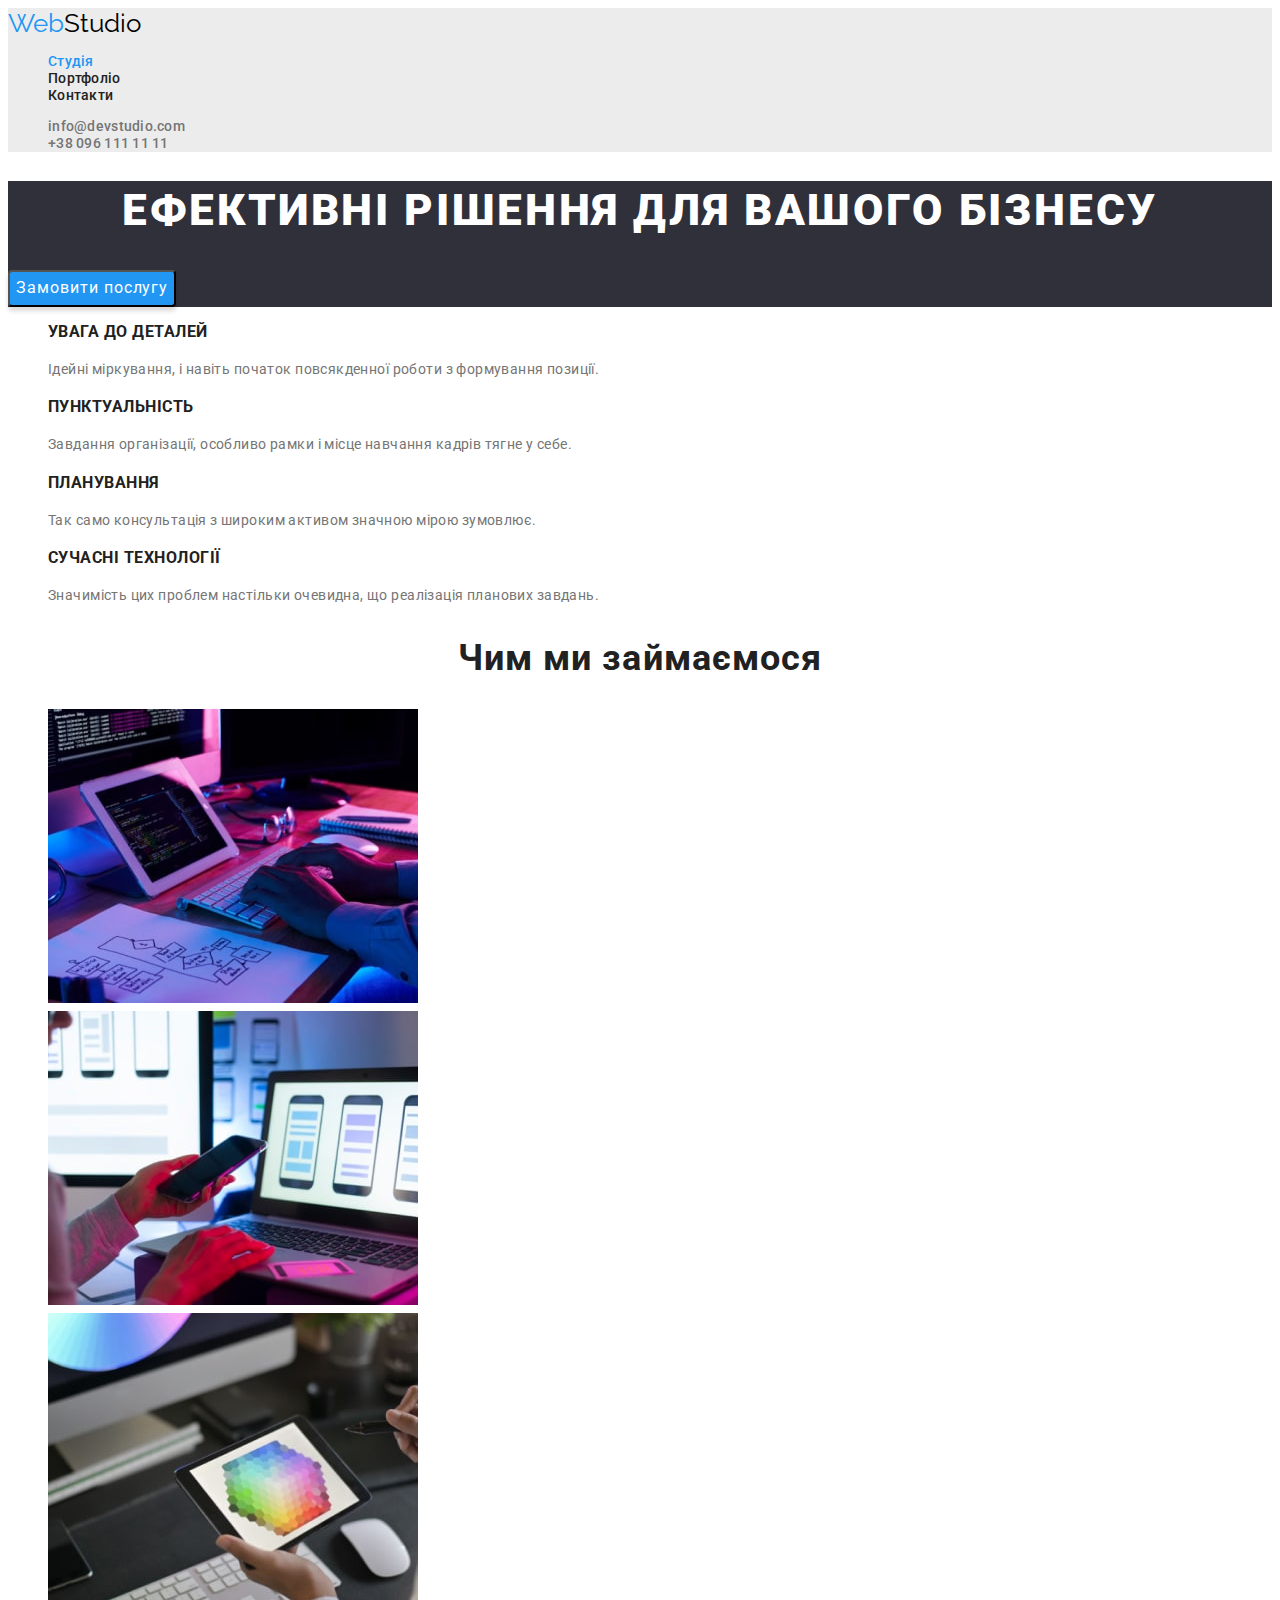
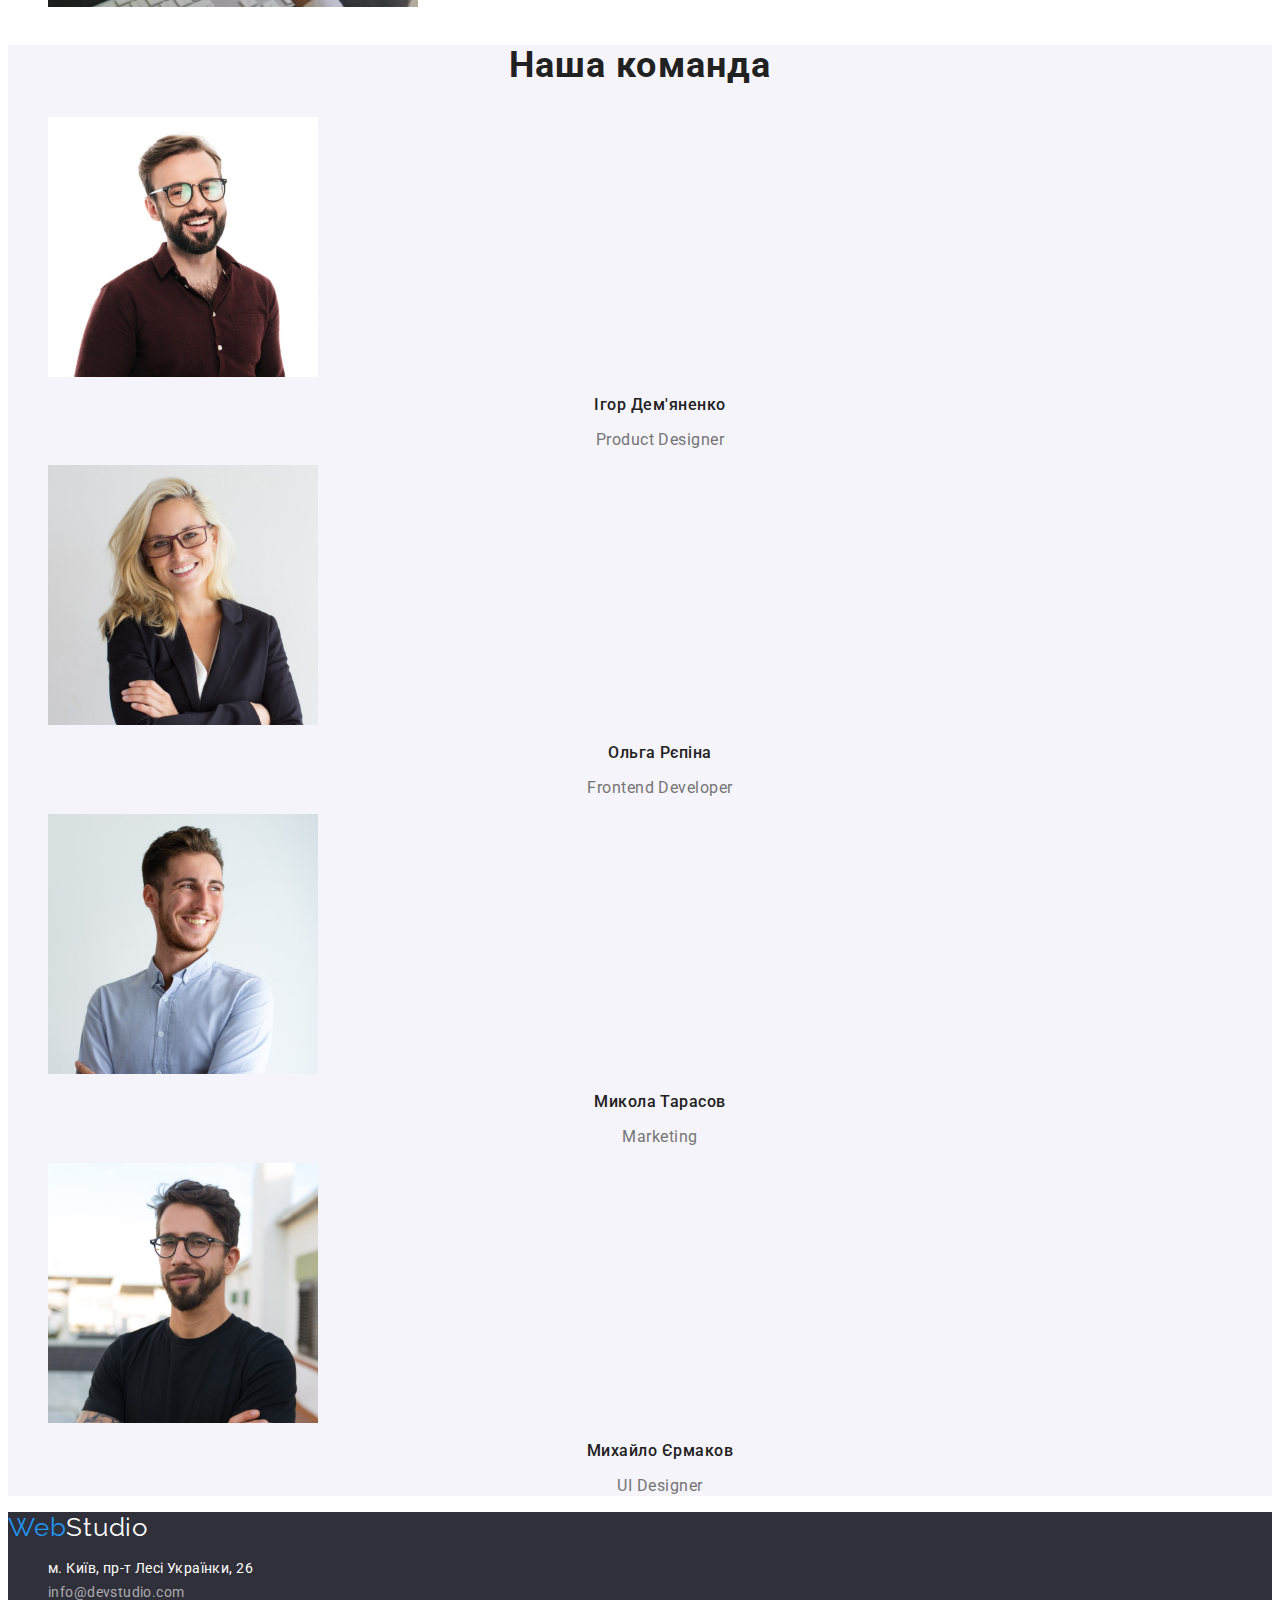
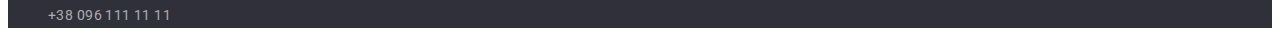
==== commit c638f8c8: "edit hmw #2" ====
--- a/index.html
+++ b/index.html
@@ -22,17 +22,17 @@
         >
         <ul class="header-list list">
           <li>
-            <a href="./index.html" class="header-item link current section-link"
+            <a href="./index.html" class="nav-link link current section-link"
               >Студія</a
             >
           </li>
           <li>
-            <a href="./portfolio.html" class="header-item link section-link"
+            <a href="./portfolio.html" class="nav-link link section-link"
               >Портфоліо</a
             >
           </li>
           <li>
-            <a href="#" class="header-item link section-link">Контакти</a>
+            <a href="#" class="nav-link link section-link">Контакти</a>
           </li>
         </ul>
       </nav>
@@ -40,12 +40,12 @@
         <li>
           <a
             href="malito:info@devstudio.com"
-            class="header-contacts link section-link"
+            class="contacts-link link section-link"
             >info@devstudio.com</a
           >
         </li>
         <li>
-          <a href="tel:+380961111111" class="header-contacts link section-link"
+          <a href="tel:+380961111111" class="contacts-link link section-link"
             >+38 096 111 11 11</a
           >
         </li>
@@ -180,8 +180,8 @@
         <span class="logo-style section-logo">Web</span>Studio</a
       >
       <address class="basement-link">
-        <ul class="basement-list list">
-          <li>
+        <ul>
+          <li class="adress-list list">
             <a
               href="https://goo.gl/maps/1rtwzUmeMSf6ApTMA"
               class="link-google link"
@@ -190,13 +190,13 @@
               >м. Київ, пр-т Лесі Українки, 26</a
             >
           </li>
-          <li>
-            <a href="malito:info@devstudio.com" class="basement-malito link"
+          <li class="adress-list list">
+            <a href="malito:info@devstudio.com" class="basement-contacts link"
               >info@devstudio.com</a
             >
           </li>
-          <li>
-            <a href="tel:+380961111111" class="basement-tel link"
+          <li class="adress-list list">
+            <a href="tel:+380961111111" class="basement-contacts link"
               >+38 096 111 11 11</a
             >
           </li>
--- a/css/styles.css
+++ b/css/styles.css
@@ -4,14 +4,11 @@
   --accent-color: #2196f3;
   --logo-color: #000000;
   --background-color: #ffffff;
-  --background-color-header: #ececec;
-  --background-color-hero: #2f303a;
-  --background-color-portfolio: #f5f5f5;
-  --background-color-command: #f5f4fa;
 }
 
 body {
   font-family: "Roboto", sans-serif;
+  font-size: 14px;
 }
 
 .list {
@@ -23,17 +20,15 @@
 }
 
 .section-title {
-  font-weight: 700;
   font-size: 36px;
   line-height: 1.16;
   text-align: center;
   letter-spacing: 0.03em;
-  color: #212121;
+  color: var(--primary-color);
 }
 
 .section-logo {
   font-family: "Raleway";
-  font-weight: 700;
   font-size: 26px;
   line-height: 1.19;
 }
@@ -44,162 +39,6 @@
   line-height: 1.14;
   letter-spacing: 0.02em;
 }
-
-/* Шапка сайту */
-
-.header {
-  background-color: #ececec;
-}
-
-.header {
-  background-color: #ececec;
-}
-
-.logo {
-  color: #000000;
-}
-
-.logo-style {
-  color: #2196f3;
-}
-
-.header-item {
-  color: #212121;
-}
-
-.header-list .header-item:hover {
-  color: #2196f3;
-}
-
-.header-list .header-item:focus {
-  color: #2196f3;
-}
-
-.header-list .header-item.current {
-  color: #2196f3;
-}
-
-.header-contacts {
-  color: #757575;
-}
-
-.header-link .header-contacts:hover {
-  color: #2196f3;
-}
-
-.header-link .header-contacts:focus {
-  color: #2196f3;
-}
-
-/* Герой */
-
-.hero {
-  background-color: #2f303a;
-}
-.hero-title {
-  font-weight: 900;
-  font-size: 44px;
-  line-height: 1.36;
-  text-align: center;
-  letter-spacing: 0.06em;
-  text-transform: uppercase;
-  color: #ffffff;
-}
-.hero-btn {
-  background: #2196f3;
-  box-shadow: 0px 4px 4px rgba(0, 0, 0, 0.15);
-  border-radius: 4px;
-  font-family: inherit;
-  font-weight: 700;
-  font-size: 16px;
-  line-height: 1.88;
-  display: flex;
-  align-items: center;
-  text-align: center;
-  letter-spacing: 0.06em;
-  color: #ffffff;
-}
-
-/* Переваги */
-
-.advantages-item {
-  font-weight: 700;
-  font-size: 14px;
-  line-height: 1.14;
-  letter-spacing: 0.03em;
-  text-transform: uppercase;
-  color: #212121;
-}
-.advantages-text {
-  font-weight: 400;
-  font-size: 14px;
-  line-height: 1.71;
-  letter-spacing: 0.03em;
-  color: #757575;
-}
-
-/* Чим займається компанія */
-
-.projects-title {
-  font-family: inherit;
-}
-
-/* Наша команда */
-
-.command {
-  background-color: #f5f4fa;
-}
-
-.command-title {
-  font-family: inherit;
-}
-
-.command-people {
-  font-weight: 500;
-  font-size: 16px;
-  line-height: 1.18;
-  text-align: center;
-  letter-spacing: 0.03em;
-  color: #212121;
-}
-
-.command-position {
-  font-weight: 400;
-  font-size: 16px;
-  line-height: 1.18;
-  text-align: center;
-  letter-spacing: 0.03em;
-  color: #757575;
-}
-
-/* Підвал */
-.basement {
-  background-color: #2f303a;
-}
-
-.basement-logo {
-  letter-spacing: 0.03em;
-  color: #ffffff;
-}
-
-.basement-list {
-  font-style: normal;
-  font-weight: 400;
-  font-size: 14px;
-  line-height: 1.71;
-  letter-spacing: 0.03em;
-}
-
-.link-google {
-  color: #ffffff;
-}
-
-.basement-malito,
-.basement-tel {
-  color: rgba(255, 255, 255, 0.6);
-}
-
-/* Portfolio.html */
 
 .visually-hidden {
   position: absolute;
@@ -214,44 +53,164 @@
   margin: -1px;
 }
 
+/* Шапка сайту */
+
+.header {
+  background-color: #ececec;
+}
+
+.logo {
+  color: var(--logo-color);
+}
+
+.logo-style {
+  color: var(--accent-color);
+}
+
+.nav-link {
+  color: var(--primary-color);
+}
+
+.header-list .nav-link:hover,
+.header-list .nav-link:focus,
+.header-list .nav-link.current {
+  color: var(--accent-color);
+}
+
+.contacts-link {
+  color: var(--secondary-color);
+}
+
+.header-link .contacts-link:hover,
+.header-link .contacts-link:focus {
+  color: var(--accent-color);
+}
+
+/* Герой */
+
+.hero {
+  background-color: #2f303a;
+}
+
+.hero-title {
+  font-weight: 900;
+  font-size: 44px;
+  line-height: 1.36;
+  text-align: center;
+  letter-spacing: 0.06em;
+  text-transform: uppercase;
+  color: var(--background-color);
+}
+
+.hero-btn {
+  background: var(--accent-color);
+  box-shadow: 0px 4px 4px rgba(0, 0, 0, 0.15);
+  border-radius: 4px;
+  font-family: inherit;
+  font-size: 16px;
+  line-height: 1.88;
+  display: flex;
+  align-items: center;
+  text-align: center;
+  letter-spacing: 0.06em;
+  color: var(--background-color);
+}
+
+/* Переваги */
+
+.advantages-item {
+  line-height: 1.14;
+  letter-spacing: 0.03em;
+  text-transform: uppercase;
+  color: var(--primary-color);
+}
+.advantages-text {
+  line-height: 1.71;
+  letter-spacing: 0.03em;
+  color: var(--secondary-color);
+}
+
+/* Наша команда */
+
+.command {
+  background-color: #f5f4fa;
+}
+
+.command-people {
+  font-weight: 500;
+  font-size: 16px;
+  line-height: 1.18;
+  text-align: center;
+  letter-spacing: 0.03em;
+  color: var(--primary-color);
+}
+
+.command-position {
+  font-size: 16px;
+  line-height: 1.18;
+  text-align: center;
+  letter-spacing: 0.03em;
+  color: var(--secondary-color);
+}
+
+/* Підвал */
+.basement {
+  background-color: #2f303a;
+}
+
+.basement-logo {
+  letter-spacing: 0.03em;
+  color: var(--background-color);
+}
+
+.link-google {
+  font-style: normal;
+  line-height: 1.71;
+  letter-spacing: 0.03em;
+  color: var(--background-color);
+}
+
+.basement-contacts {
+  font-style: normal;
+  line-height: 1.71;
+  letter-spacing: 0.03em;
+  color: rgba(255, 255, 255, 0.6);
+}
+
+/* Portfolio.html */
+
 .projects-list {
   font-weight: 500;
   font-size: 16px;
   line-height: 1.62;
   letter-spacing: 0.03em;
-  color: #212121;
+  color: var(--primary-color);
 }
 .btn-projects {
+  cursor: pointer;
   background-color: #f5f4fa;
 }
 
-.btn-projects:hover {
-  background-color: #2196f3;
-  color: #ffffff;
-}
-
+.btn-projects:hover,
 .btn-projects:focus {
-  background-color: #2196f3;
-  color: #ffffff;
+  background-color: var(--accent-color);
+  color: var(--background-color);
 }
 
 .team-title {
-  font-weight: 700;
   font-size: 18px;
   line-height: 2;
   letter-spacing: 0.06em;
-  color: #212121;
+  color: var();
 }
 
 .team-image {
-  background-color: #ffffff;
+  background-color: var(--background-color);
 }
 
 .team-category {
-  font-style: normal;
-  font-weight: 400;
   font-size: 16px;
   line-height: 1.88;
   letter-spacing: 0.03em;
-  color: #757575;
-}
+  color: var(--secondary-color);
+}
